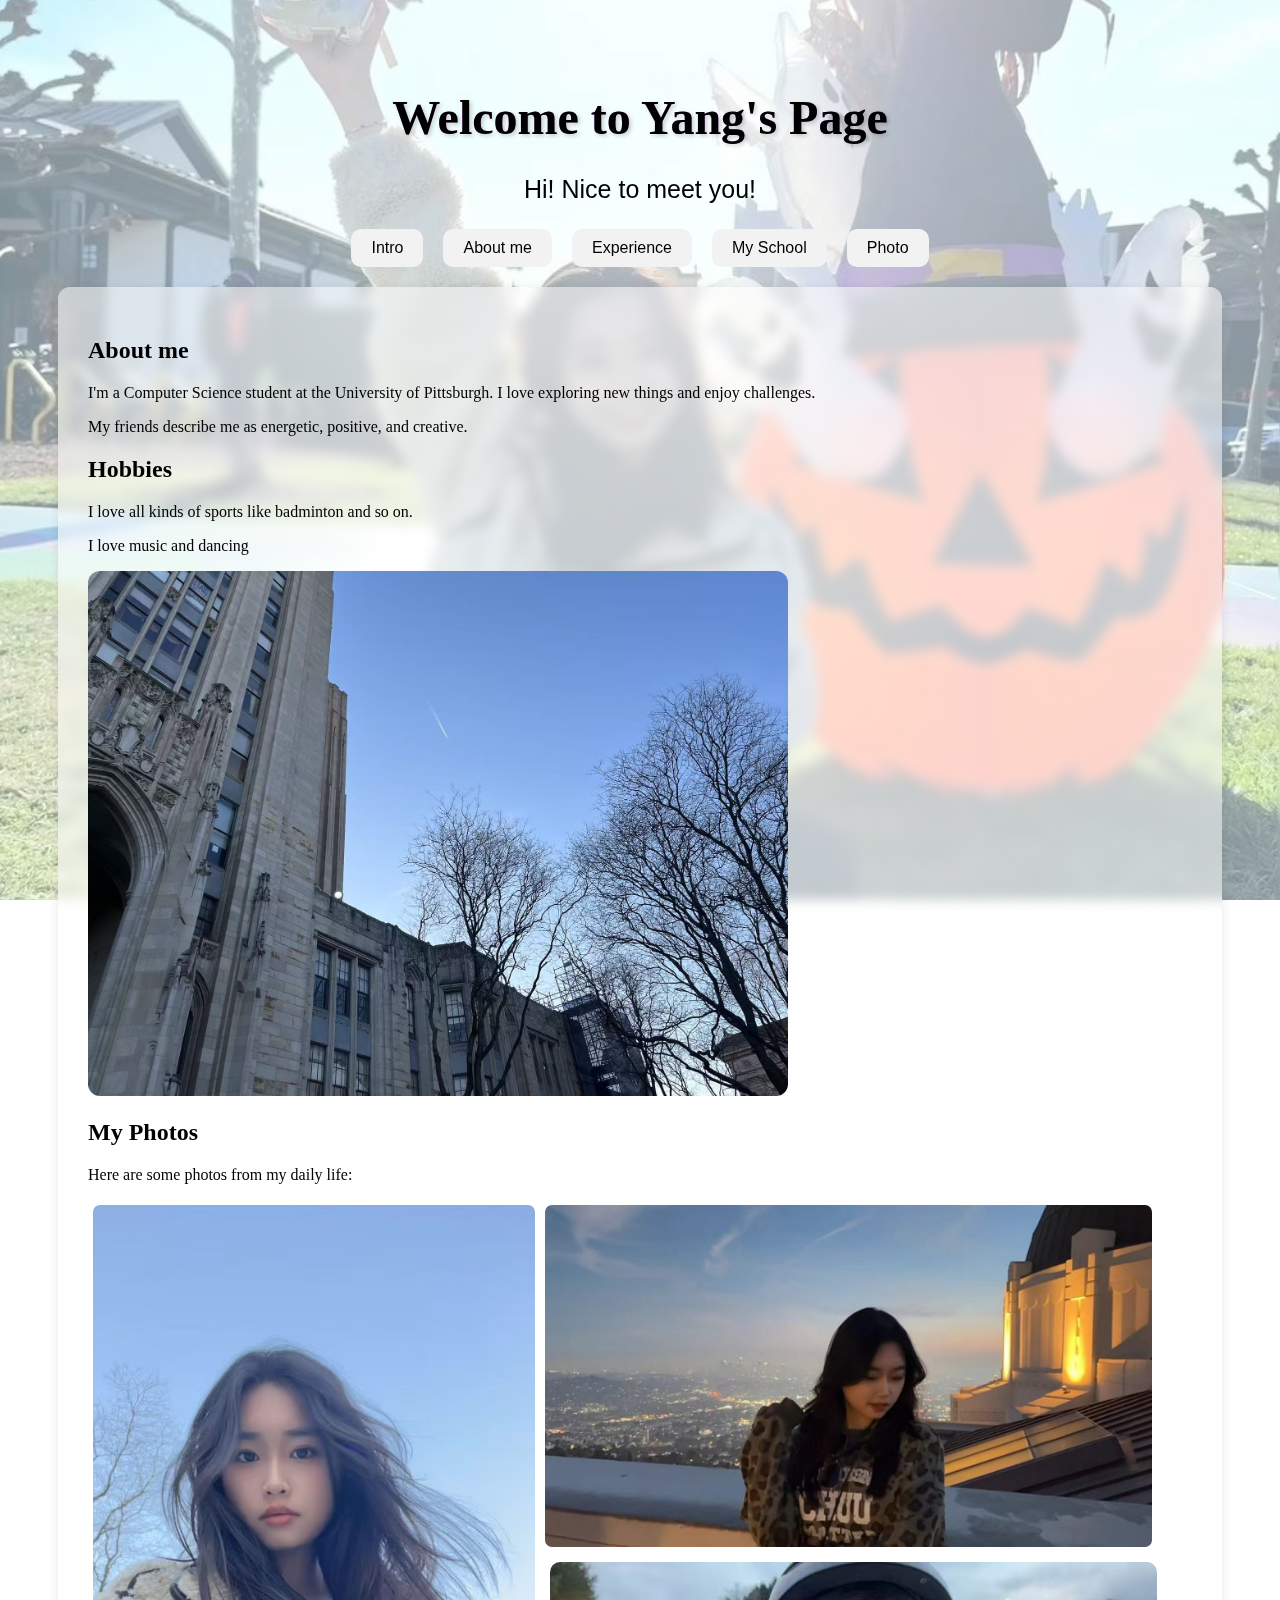
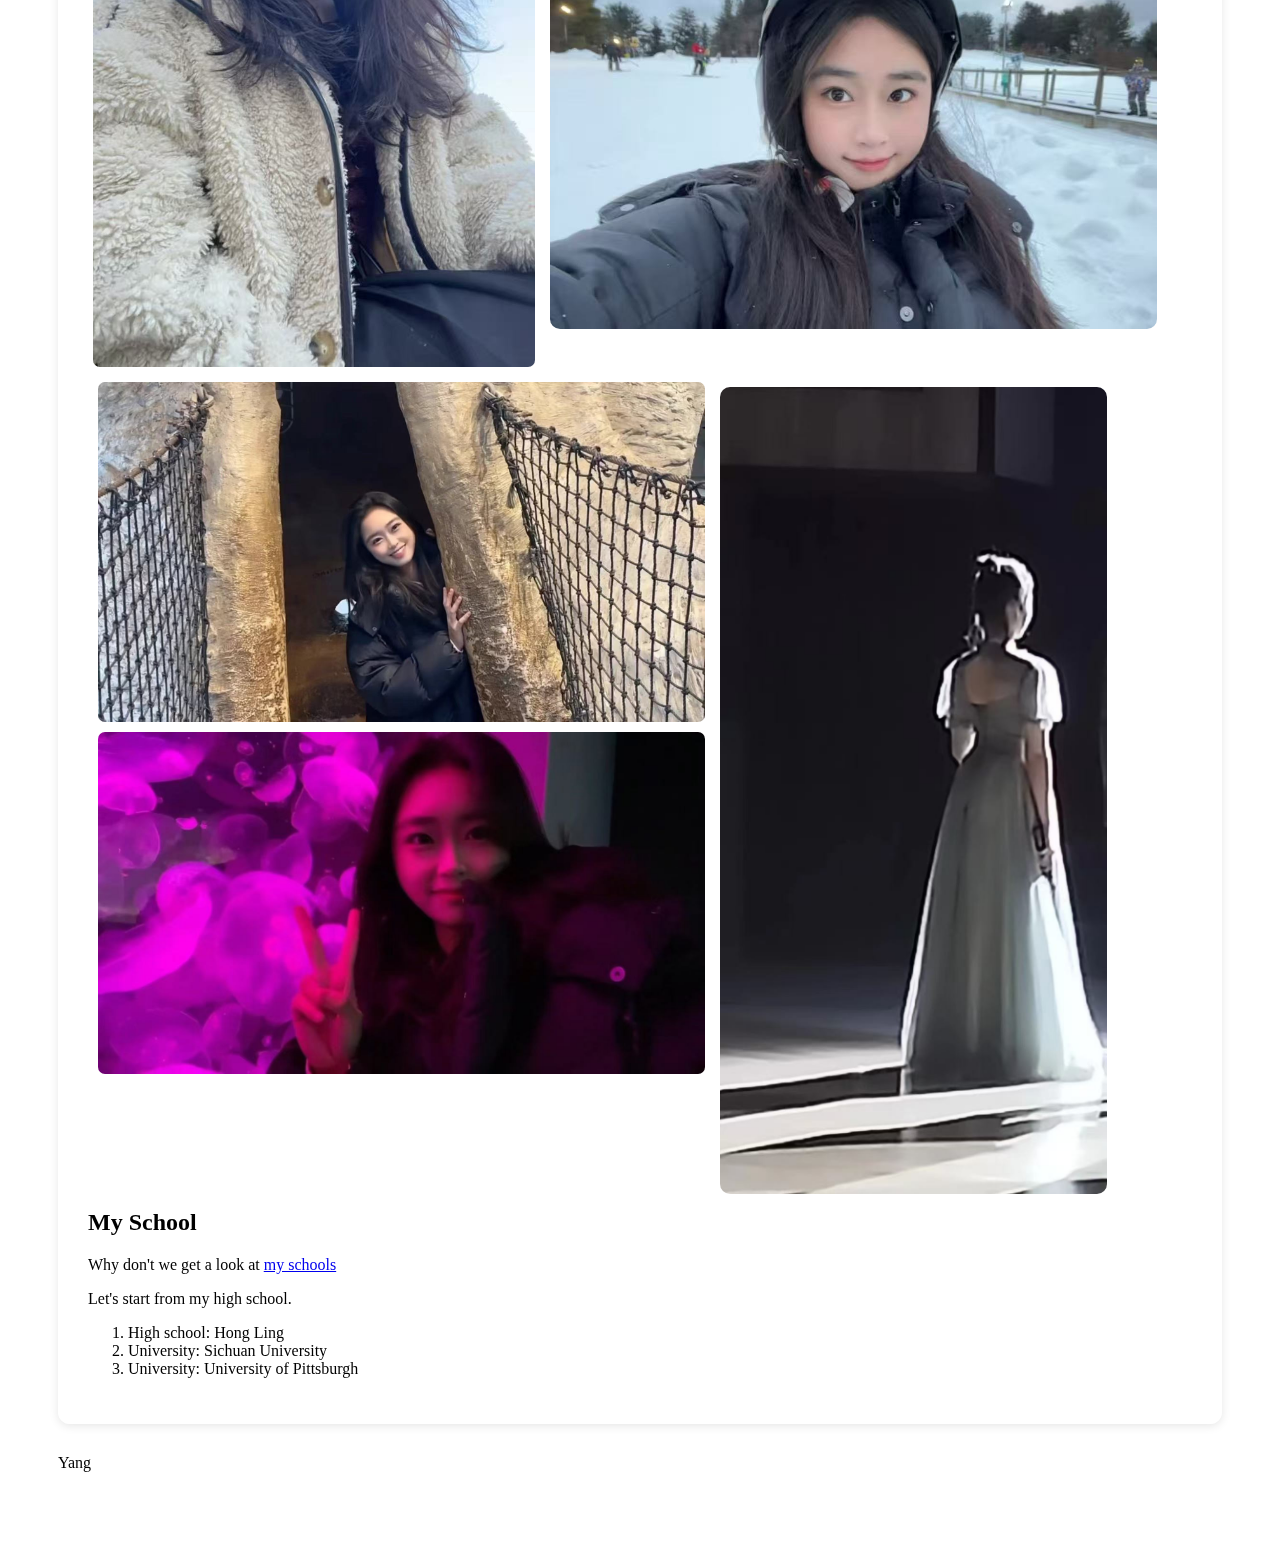
==== docs/index.html @ 6bb8c66e "move the file to docs" ====
<!DOCTYPE html>
<html>

<head>
  <title>Yang'page</title>
  <link rel="stylesheet" href="./main_page.css">
  <script type="text/javascript" src="./DOM.js"></script>
</head>

<body>
  <div class="back"></div>

  <div class="content">
    <header>
      <h1 class="artistic-title">Welcome to Yang's Page</h1>
      <p id="hello">Hi! Nice to meet you!</p>
    </header>
    <main>
      <!-- horizontal bar -->
      <div id="hori">
        <ul id="horizontal_bar">
          <li id="all">
            <a href=""><button id="all">Intro</button></a>
          </li>
          <li id="aboutme">
            <button class="other">About me</button>
          </li>
          <li id="my_life">
            <button class="other">Experience</button>
          </li>
          <li id="my_school">
            <button class="other">My School</button>
          </li>
          <li id="photo">
            <label for=""></label>
            <button class="other">Photo</button>
          </li>

        </ul>
      </div>

      <div id="below" class="section">
        <div id="about_me_all">
          <section>
            <h2>About me</h2>
            <p>I'm a Computer Science student at the University of Pittsburgh. I love exploring new things and enjoy
              challenges.</p>
            <p>My friends describe me as energetic, positive, and creative.</p>
          </section>
        </div>

        <div id="hobbies_all">
          <section>
            <h2>Hobbies</h2>
            <p>I love all kinds of sports like badminton and so on.</p>
            <p>I love music and dancing</p>
            <img src="./image/edb754511cf8bdb395ae262d6b0633e.jpg" alt="" id="learning">
          </section>
        </div>

        <div id="photos_all">
          <h2>My Photos</h2>
          <p>Here are some photos from my daily life:</p>

          <div class="masonry-gallery">
            <img src="./image/长图.jpg" alt="长图" id="长图">
            <img src="./image/横图加州.jpg" alt="横图加州" id="横图加州">
            <img src="./image/横图滑雪.jpg" alt="横图滑雪" id="横图滑雪">
            <br>
            <div id="left">
              <img src="./image/树.jpg" alt="" id="树">
              <img src="./image/粉色.jpg" alt="" id="粉色">
            </div>
            <img src="./image/主持人.jpg" alt="" id="主持人">
          </div>


        </div>


        <div id="school_all">
          <section>
            <h2>My School</h2>
            <p>Why don't we get a look at <a href="./school.html">my schools</a> </p>
            <p>Let's start from my high school.</p>
            <ol>
              <li>High school: Hong Ling</li>
              <li>University: Sichuan University</li>
              <li>University: University of Pittsburgh</li>
            </ol>
          </section>
        </div>

      </div>


      <!-- for the .js part to click on the button and show information -->
      <section id="about_me" class="section">
        <h2>About Me</h2>
        <p>Hello! My name is <strong>Yang Ye</strong>,
          and I'm currently a junior student majoring in Computer Science at the <a href="./pitt.html">
            <strong>University of Pittsburgh</strong></a>.
          I'm a passionate learner, always excited to explore new knowledge and challenges.</p>

        <p>I'm an <strong>outgoing</strong> and <strong>active</strong> person. Back in school, I served as a
          <strong>class leader</strong>,
          participated in the <strong>debate team</strong> where I trained my critical thinking and public speaking, and
          also joined the <strong>dance team</strong>,
          performing at various school events.
        </p>

        <p>In addition, I was a member of the <strong>badminton team</strong>,
          and I enjoy playing all kinds of sports including running, basketball, and more.
          Sports have always been a big part of my life—they keep me energetic and inspired.</p>

        <p>Outside of academics and sports, I'm deeply interested in <strong>technology and creativity</strong>.
          I love building things, learning how things work, and finding ways to express myself through digital tools.
        </p>

        <p>This website is a small space where I share parts of my story—thank you for stopping by!</p>
      </section>

      <!-- 照片 -->
      <section id="photos_sec" class="section" style="display: none;">
        <h2>My Photos</h2>
        <p>Here are some photos from my life — school, travel, and fun moments!</p>

        <div class="photo-gallery">
          <figure class="photo-card">
            <img src="./image/爱心.jpg" alt="Love wall">
            <figcaption class="caption">Lovely heart</figcaption>
          </figure>

          <figure class="photo-card">
            <img src="./image/大梅沙.jpg" alt="Beach">
            <figcaption class="caption">Beach day at Dameisha</figcaption>
          </figure>

          <figure class="photo-card">
            <img src="./image/骑车.jpg" alt="Biking">
            <figcaption class="caption">Riding</figcaption>
          </figure>

          <figure class="photo-card">
            <img src="./image/山顶.jpg" alt="Mountain top">
            <figcaption class="caption">View from the mountain top</figcaption>
          </figure>

          <figure class="photo-card">
            <img src="./image/滑雪.jpg" alt="Ski trip">
            <figcaption class="caption">Winter ski trip</figcaption>
          </figure>

          <figure class="photo-card">
            <img src="./image/龙头.jpg" alt="Dragon sculpture">
            <figcaption class="caption">Traditional dragon sculpture</figcaption>
          </figure>

          <figure class="photo-card">
            <img src="./image/大教堂.jpg" alt="Cathedral">
            <figcaption class="caption">Beautiful cathedral</figcaption>
          </figure>

          <figure class="photo-card">
            <img src="./image/横图滑雪.jpg" alt="Wide ski slope">
            <figcaption class="caption">Skiing in wide open snow</figcaption>
          </figure>

          <figure class="photo-card">
            <img src="./image/海洋馆.jpg" alt="Aquarium">
            <figcaption class="caption">Exploring the aquarium</figcaption>
          </figure>

          <figure class="photo-card">
            <img src="./image/横图加州.jpg" alt="California">
            <figcaption class="caption">Sunny California trip</figcaption>
          </figure>
        </div>
      </section>




      <section id="My_school" class="section">
        <h2>My School</h2>
        <p>Here's a look at my academic journey, from high school to university:</p>

        <div id="cards" class="school-grid">
          <!-- 红岭中学 -->
          <div id="HL_card" class="school-card">
            <img src="./image/红岭.jpg" alt="红岭中学">
            <h3>Hongling High School</h3>
            <p>I attended <strong>Hongling High School</strong> in Shenzhen.
              This school fostered my curiosity and gave me the foundation to pursue my academic interests. I also
              joined the dance and debate teams here.</p>
          </div>
          <!-- 四川大学 -->
          <div id="SCU_card" class="school-card">
            <img src="./image/四川大学.jpg" alt="四川大学">
            <h3>Sichuan University</h3>
            <p>My university life began at <strong>Sichuan University</strong>, one of the top universities in western
              China.
              It was here that I explored new areas, met amazing people, and built strong academic habits.</p>
            <p><a href="https://www.scu.edu.cn/" target="_blank">Visit Sichuan University</a></p>
          </div>
          <!-- 匹兹堡大学 -->
          <div id="upitt_card" class="school-card">
            <img src="./image/upitt.jpg" alt="University of Pittsburgh">
            <h3>University of Pittsburgh</h3>
            <p>Now I'm studying Computer Science at the <strong>University of Pittsburgh</strong>.
              Pitt's diverse community and rich research resources have allowed me to grow personally and academically.
            </p>
            <p><a href="https://www.pitt.edu/" target="_blank">Visit University of Pittsburgh</a></p>
          </div>
        </div>

        <!-- detail -->
        <div id="detail_inf">
          <div id="HL_D" class="school_detail_box">
            <section>
              <h3>High school: Hong Ling</h3>
            </section>
            <p>
              <strong>Hongling High School</strong> is a prestigious key secondary school located in Shenzhen, China,
              renowned for its <strong>excellent academic quality</strong> and <strong>vibrant campus culture</strong>.
            </p>

            <p>
              The school is equipped with <strong>advanced teaching facilities</strong> and supported by a
              <strong>highly experienced and dedicated faculty</strong>. It is committed to cultivating well-rounded
              students with a strong <strong>global perspective</strong> and <strong>innovative mindset</strong>.
            </p>

            <p>
              With a strong focus on <strong>holistic education</strong>, Hongling encourages students to thrive across
              <strong>academics, sports, and the arts</strong>. Its students have achieved <strong>outstanding
                results</strong> in various municipal, provincial, and national competitions.
            </p>

            <p>
              Guided by the school motto <strong>“Virtue, Scholarship, and the Pursuit of Excellence”</strong>, Hongling
              strives not only to deliver knowledge, but also to nurture students with a strong sense of
              <strong>responsibility, leadership, and creativity</strong>, empowering them to become future-ready
              individuals.
            </p>

            <img src="./image/HL.jpg" alt="红岭中学" class="photo">
            <br>
            <button class="back-button" onclick="backToCards()">Back</button>
          </div>
          <div id="SCU_D" class="school_detail_box">
            <section>
              <h3>University: Sichuan University</h3>
            </section>
            <p>
            <p>
              <strong>Sichuan University</strong> is a prestigious and comprehensive university located in Chengdu,
              Sichuan Province, China. It is recognized as a key institution under China's national <strong>“Double
                First-Class”</strong> initiative.
            </p>

            <p>
              The university was formed through the merger of the former Sichuan University, the former Chengdu
              University of Science and Technology, and the former West China University of Medical Sciences. It offers
              a wide range of disciplines, including <strong>liberal arts, science, engineering, and medicine</strong>,
              and ranks among the top universities in China.
            </p>

            <p>
              With the motto <strong>“Embrace All Streams, Hold Great Capacity”</strong>, Sichuan University emphasizes
              both <strong>academic innovation</strong> and <strong>talent cultivation</strong>. It is home to numerous
              <strong>national key laboratories</strong> and research centers, fostering cutting-edge research across
              disciplines.
            </p>

            <p>
              The campus is known for its beautiful environment and rich cultural heritage. Over the years, the
              university has produced a large number of <strong>highly qualified graduates</strong> and enjoys a strong
              reputation both in China and internationally.
            </p>

            <img src="./image/SICHuan.jpg" alt="四川大学" class="photo">
            <br>
            <button class="back-button" onclick="backToCards()">Back</button>
          </div>
          <div id="upitt_D" class="school_detail_box">
            <section>
              <h3>University: University of Pittsburgh</h3>
            </section>
            <p>
              The <strong>University of Pittsburgh</strong> (commonly known as <strong>Pitt</strong>) is a
              world-renowned research university located in Pittsburgh, Pennsylvania, USA. Founded in
              <strong>1787</strong>, it boasts a long history and a strong academic reputation.
            </p>

            <p>
              As one of the top public universities in the United States, Pitt is widely recognized for its excellence
              in <strong>medicine, engineering, computer science, business, and law</strong>. It is especially
              distinguished in the fields of <strong>medical and biomedical research</strong>, with its affiliated
              <strong>University of Pittsburgh Medical Center (UPMC)</strong> ranked among the world’s leading
              healthcare institutions.
            </p>

            <p>
              Pitt embraces a philosophy that combines <strong>innovation with practical experience</strong>, offering
              students a wealth of opportunities in <strong>research and internships</strong> across disciplines.
            </p>

            <p>
              With its <strong>inclusive academic environment</strong> and <strong>beautiful campus</strong>, Pitt
              attracts outstanding students from all over the world who are eager to pursue knowledge, collaboration,
              and global impact.
            </p>
            <img src="./image/edb754511cf8bdb395ae262d6b0633e.jpg" alt="Pitt" class="photo">
            <br>
            <button class="back-button" onclick="backToCards()">Back</button>
          </div>
        </div>

      </section>

      <section id="my_life_section" class="section">
        <h2>Experience</h2>
        <p>Here's a glimpse into my vibrant university life — from research and internships to clubs and travel
          experiences.</p>

        <h3>🌟 Internship Experience</h3>
        <p><strong>Media Data Analyst Intern</strong> — <em>Shenzhen Nanying Culture Media Co., Ltd.</em> (Jul 2022 –
          Sep 2022)</p>
        <ul>
          <li>Collected and analyzed user engagement data across major media platforms using <strong>SQL</strong> and
            Excel.</li>
          <li>Provided data visualizations and trend reports to support short video production strategies and audience
            targeting.</li>
          <li>Participated in the planning and background research for the company’s original documentary, including the
            topic “Urban Development and Natural Resources in Pingshan District.”</li>
          <li>Assisted the team in field interviews and compiled preliminary research documentation to support the
            film's production direction.</li>
        </ul>

        <h3>🔬 Research Projects</h3>
        <p><strong>Undergraduate Researcher</strong> — <em>SCUPI Honors Research Program, Sichuan University</em></p>
        <ul>
          <li><strong>Modeling of Lung Respiratory Movement Based on 4DCT Images</strong> (Team of 3)
            <ul>
              <li>Utilized Python, NumPy, and Open3D to reconstruct 3D point clouds of lung motion over time using 4DCT
                medical imaging data.</li>
              <li>Segmented the lung region across all time frames, tracked key points on the lung surface, and analyzed
                movement using affine transformation models.</li>
              <li>Produced a dynamic visualization of lung deformation to assist in radiotherapy planning for lung
                cancer patients.</li>
            </ul>
          </li>
          <li><strong>Flexible Exoskeleton Evaluation and Simulation</strong> (Team of 4)
            <ul>
              <li>Researched the design and mechanics of flexible wearable robotic exoskeletons to enhance mobility
                support for the elderly and patients.</li>
              <li>Simulated movement assistance using simplified physical models and motion capture data, evaluating
                strength and energy efficiency.</li>
              <li>Contributed to the final research presentation and group report under faculty mentorship.</li>
            </ul>
          </li>
        </ul>

        <h3>💬 Clubs and Campus Life</h3>
        <p>Outside the classroom, I enjoy a very active and balanced campus life:</p>
        <ul>
          <li>Served as a <strong>class representative</strong>, assisting faculty with student communication and
            activity coordination.</li>
          <li>Participated in the <strong>Debate Team</strong> and represented the school in regional competitions,
            improving my critical thinking and public speaking skills.</li>
          <li>Joined the <strong>Dance Team</strong> and performed in multiple school events, while also actively
            training in the <strong>Badminton Team</strong>.</li>
        </ul>

        <h3>✈️ Travel & Exploration</h3>
        <p>I’m passionate about exploring new environments. Some of my favorite travel moments include:</p>
        <ul>
          <li>Exploring the coast of California, enjoying sunny beaches and cultural vibes.</li>
          <li>Skiing trips with friends in the mountains, embracing winter sports.</li>
          <li>Visiting natural parks and temples in Sichuan, hiking and photographing breathtaking scenery.</li>
        </ul>
      </section>




    </main>
    <footer>
      <p>Yang</p>
    </footer>

  </div>

  <body>

</html>
---- docs/main_page.css ----
.back {
  /* background-color: bisque; */
  /* background-image: url("./生活照.jpg");
    background-repeat: no-repeat;
    background-size: cover;
    background-attachment: fixed;
    margin: 2%;
    padding: 5%; */

  position: fixed;
  top: 0;
  left: 0;
  width: 100%;
  height: 100%;
  background-image: url("./image/生活照.jpg");
  background-size: cover;
  background-attachment: fixed;
  background-position: center;
  opacity: 0.5;
  /* 控制透明度 */
  z-index: -2;
  /* 放到最底层 */
}

.artistic-title {
  font-size: 48px;
  text-align: center;
  font-weight: bold;
  background: linear-gradient(to right, #ff6ec4, #7873f5);
  -webkit-background-clip: text;
  /* -webkit-text-fill-color: transparent; */
  text-shadow: 2px 2px 4px rgba(0,0,0,0.2);
  margin-bottom: 30px;
}

#hello{
  /* font-family: 'Pacifico', cursive; */
  text-align: center;
  font-family: 'Playfair Display', 'Brush Script MT', cursive, sans-serif;
  font-size: 25px;
}

.content {
  /* 背景 */
  position: relative;
  z-index: 1;
  padding: 50px;
}

.section {
  background: rgba(255, 255, 255, 0.5); /* 半透明白色背景 */
  padding: 30px;
  border-radius: 12px;
  margin-bottom: 30px;
  box-shadow: 0 2px 10px rgba(0, 0, 0, 0.1);
  backdrop-filter: blur(6px); /* 可选：增加模糊，提升可读性 */
}




/* image  */
#learning {
  width: 90%;
  max-width: 700px;
}

#长图 {
  float: left;
  width: 40%;
  padding: 5px;
  border-radius: 12px;
}

#横图加州 {
  float: left;
  width: 55%;
  padding: 5px;
  border-radius: 12px;
}

#横图滑雪 {
  float: left;
  width: 55%;
  padding: 10px;
  border-radius: 20px;
}

br {
  clear: both;
}

#left {
  float: left;
  width: 55%;
  padding: 5px;
  border-radius: 12px;
}

#left img {
  float: left;
  width: 100%;
  padding: 5px;
  border-radius: 12px;
}

#主持人 {
  border-radius: 25px;
  float: left;
  width: 35%;
  padding: 15px;
}

img{
  border-radius: 12px;
}

/* horizontal_bar */
/* 外层容器整体居中 */
#hori {
  text-align: center;
  margin: 20px 0;
}

/* 去除 ul 默认样式 */
#horizontal_bar {
  list-style: none;
  padding: 0;
  margin: 0 auto;
  display: flex;
  justify-content: center;
  gap: 20px; /* 按钮之间的间隔 */
}

/* 每个导航项 */
#horizontal_bar li {
  margin: 0;
}

/* 按钮通用样式 */
#horizontal_bar button {
  padding: 10px 20px;
  font-size: 16px;
  font-weight: 500;
  border: none;
  border-radius: 10px;
  background-color: #f2f2f2;
  cursor: pointer;
  transition: background-color 0.3s ease, transform 0.2s ease;
}

/* 鼠标悬停时变色 */
#horizontal_bar button:hover {
  background-color: #e0e0e0;
  transform: scale(1.05);
}

/* 可选：高亮当前按钮 */
#horizontal_bar button.active {
  background-color: #007bff;
  color: white;
}


/* content */
#school {
  clear: both;
}

#below {
  clear: both;
}

#school_all {
  clear: both;
}

/* about me */
#about_me {
  clear: both;
  display: none;
}

/* photo */
#photos_sec {
  clear: both;
  display: none;
}

.photo-gallery {
  display: grid;
  grid-template-columns: repeat(auto-fit, minmax(240px, 1fr));
  gap: 20px;
  margin-top: 20px;
}

.photo-card {
  text-align: center;
}

.photo-card img {
  width: 100%;
  max-height: 180px;
  object-fit: cover;
  border-radius: 12px;
  box-shadow: 0 4px 12px rgba(0, 0, 0, 0.15);
  transition: transform 0.3s ease;
}

.photo-card img:hover {
  transform: scale(1.05);
}

.caption {
  margin-top: 8px;
  font-size: 14px;
  color: #444;
}


/* myschool */
#My_school {
  clear: both;
  display: none;
}

.school-grid {
  display: grid;
  grid-template-columns: repeat(3, 1fr);
  gap: 30px;
  margin-top: 30px;
  padding: 0 20px;
}

.school-card {
  background-color: #fff;
  padding: 20px;
  border-radius: 12px;
  box-shadow: 0 4px 10px rgba(0, 0, 0, 0.1);
  text-align: center;
  cursor: pointer;
  transition: transform 0.2s;
}

.school-card:hover {
  transform: scale(1.02);
}

.school-card img {
  width: 100%;
  height: 160px;
  object-fit: cover;
  border-radius: 8px;
  margin-bottom: 10px;
}

.school-card h3 {
  margin-top: 0;
  color: #333;
}

.school-card a {
  color: #0056b3;
  text-decoration: none;
}

.school-card a:hover {
  text-decoration: underline;
}

@keyframes fadeIn {
  from {
    opacity: 0;
    transform: translateY(-10px);
  }

  to {
    opacity: 1;
    transform: translateY(0);
  }
}

/* for the detailView */
.school_detail_box {
  display: none;
}

.school_detail_box .photo {
  width: 100%;
  max-width: 700px;
  border-radius: 10px;
  margin-top: 15px;
}

.back-button {
  margin-top: 20px;
  padding: 10px 20px;
  background-color: #444;
  color: white;
  border: none;
  border-radius: 8px;
  cursor: pointer;
}

/* mylife */
#my_life_section{
  clear: both;
  display: none;
}
section.section {
  padding: 30px;
  max-width: 900px;
  margin: auto;
  line-height: 1.8;
}

section.section h3 {
  margin-top: 25px;
  color: #333;
}

section.section ul {
  margin-left: 20px;
  padding-left: 0;
}

section.section ul li {
  margin-bottom: 8px;
  font-size: 15px;
}
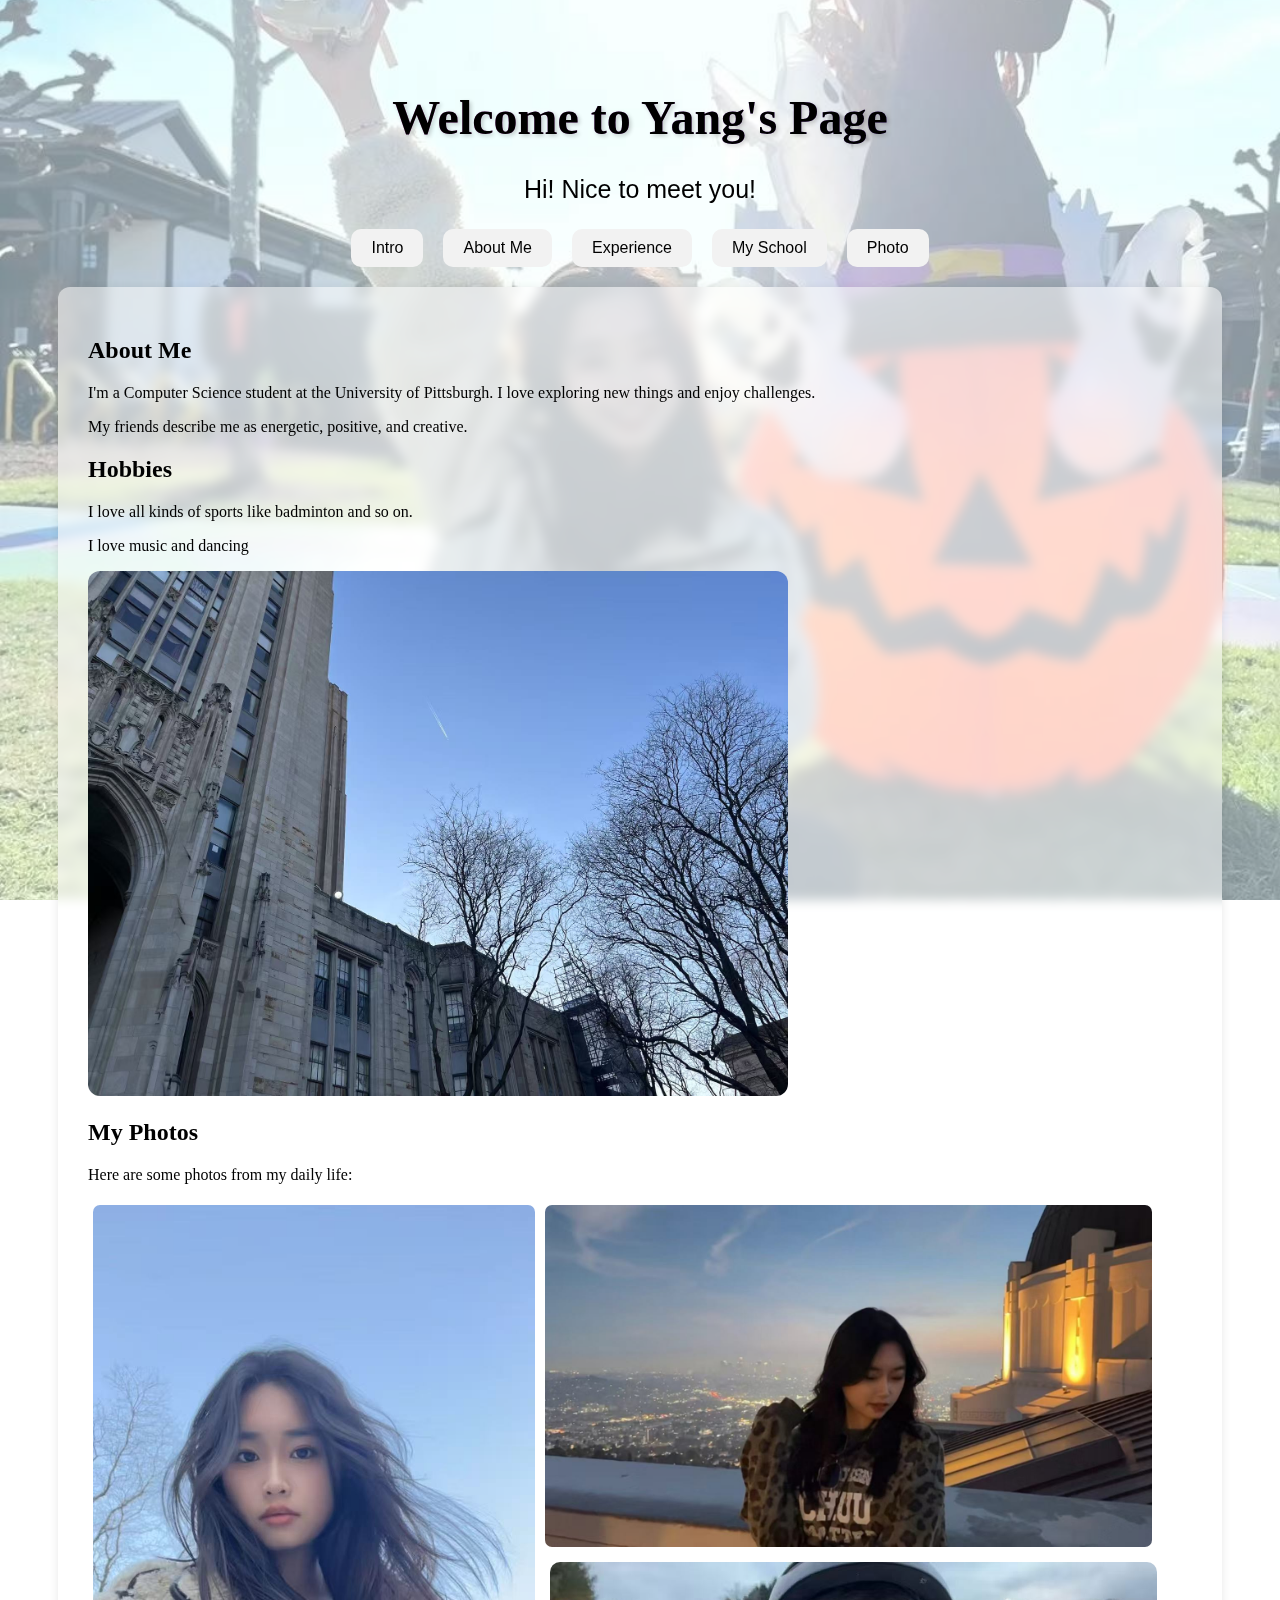
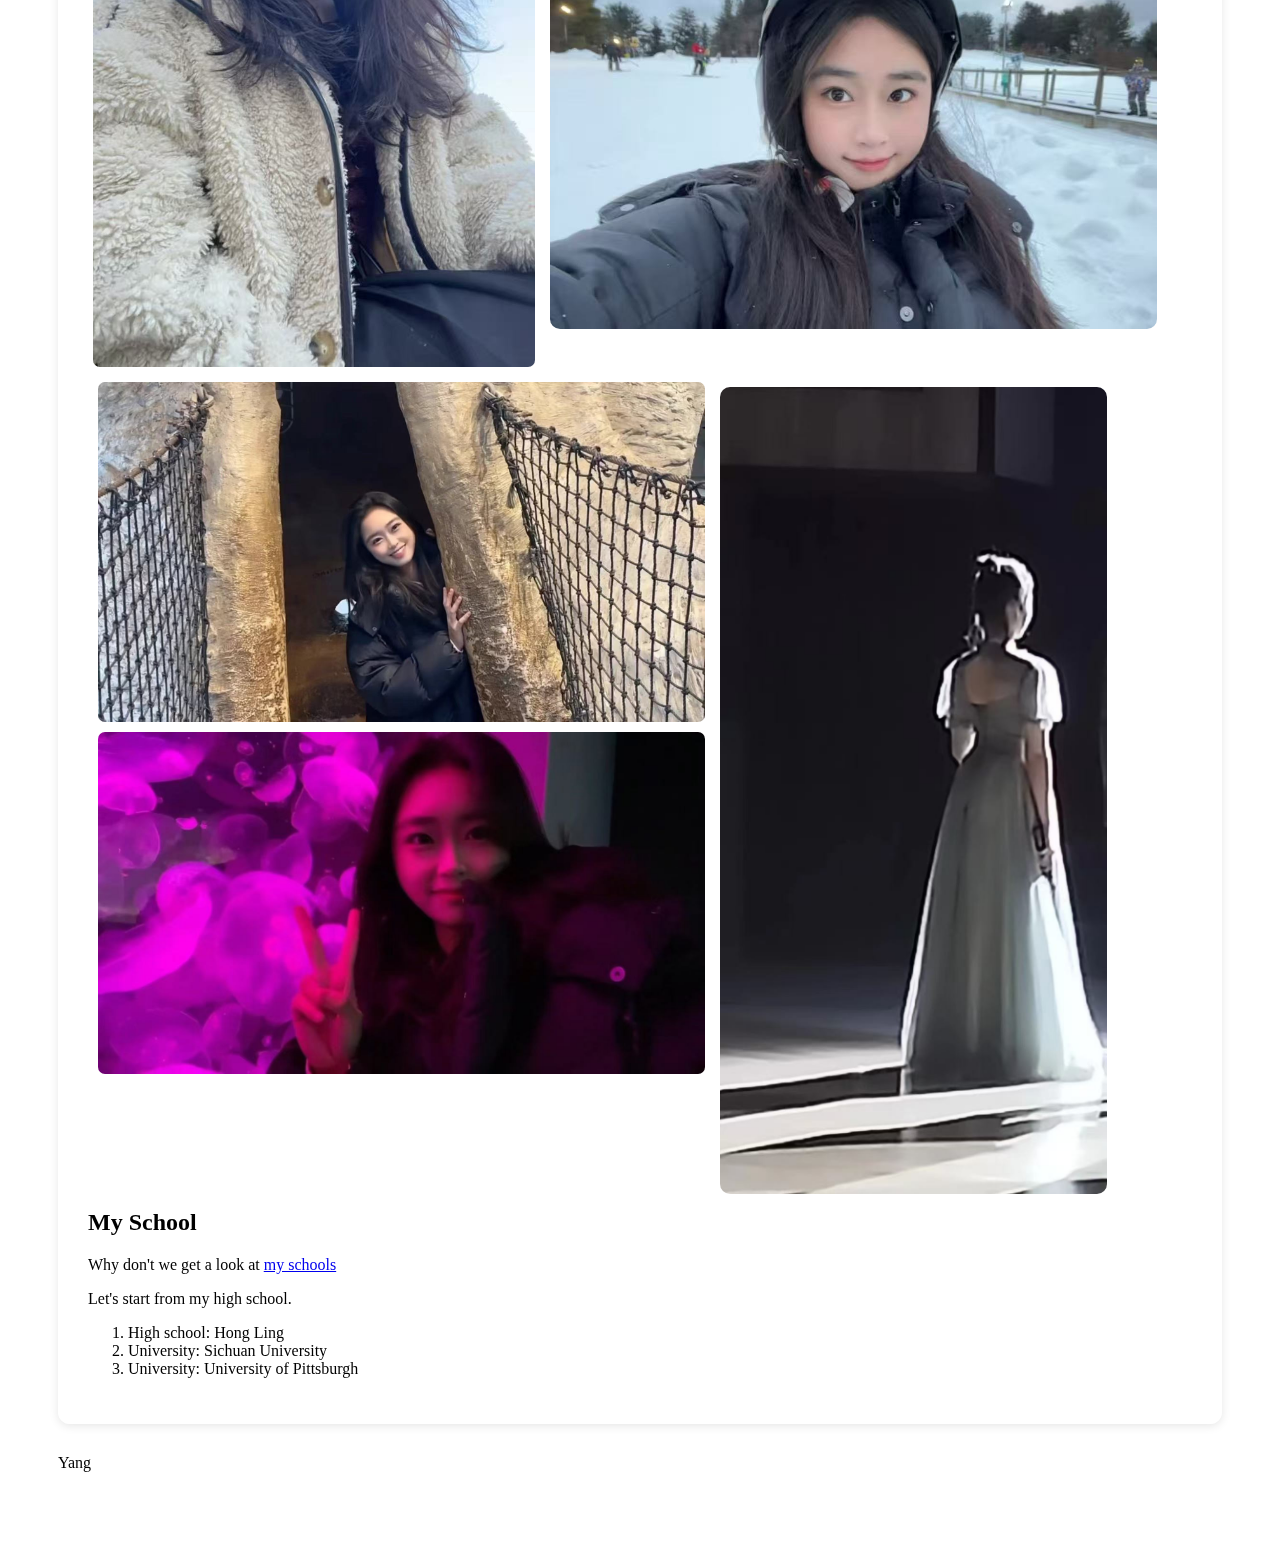
==== commit a065b184: "change the about me to uppercase" ====
--- a/docs/index.html
+++ b/docs/index.html
@@ -23,7 +23,7 @@
             <a href=""><button id="all">Intro</button></a>
           </li>
           <li id="aboutme">
-            <button class="other">About me</button>
+            <button class="other">About Me</button>
           </li>
           <li id="my_life">
             <button class="other">Experience</button>
@@ -42,7 +42,7 @@
       <div id="below" class="section">
         <div id="about_me_all">
           <section>
-            <h2>About me</h2>
+            <h2>About Me</h2>
             <p>I'm a Computer Science student at the University of Pittsburgh. I love exploring new things and enjoy
               challenges.</p>
             <p>My friends describe me as energetic, positive, and creative.</p>
@@ -311,7 +311,8 @@
               attracts outstanding students from all over the world who are eager to pursue knowledge, collaboration,
               and global impact.
             </p>
-            <img src="./image/edb754511cf8bdb395ae262d6b0633e.jpg" alt="Pitt" class="photo">
+            <img src="./image/uPittsburgh.jpg" alt="Pitt" class="photo">
+            <img src="./image/Cathy.jpg" alt="" class="photo">
             <br>
             <button class="back-button" onclick="backToCards()">Back</button>
           </div>
@@ -328,36 +329,34 @@
         <p><strong>Media Data Analyst Intern</strong> — <em>Shenzhen Nanying Culture Media Co., Ltd.</em> (Jul 2022 –
           Sep 2022)</p>
         <ul>
-          <li>Collected and analyzed user engagement data across major media platforms using <strong>SQL</strong> and
-            Excel.</li>
-          <li>Provided data visualizations and trend reports to support short video production strategies and audience
-            targeting.</li>
-          <li>Participated in the planning and background research for the company’s original documentary, including the
-            topic “Urban Development and Natural Resources in Pingshan District.”</li>
-          <li>Assisted the team in field interviews and compiled preliminary research documentation to support the
-            film's production direction.</li>
+          <li>Conducted customer data analysis using SQL to extract actionable insights for supporting marketing
+            and business strategies.</li>
+          <li>Researched and analyzed statistical data to support a documentary on urban development and natural
+            resource management in Pingshan District, Shenzhen.</li>
         </ul>
 
         <h3>🔬 Research Projects</h3>
-        <p><strong>Undergraduate Researcher</strong> — <em>SCUPI Honors Research Program, Sichuan University</em></p>
+        <p><strong>Undergraduate Researcher</strong> </p>
         <ul>
-          <li><strong>Modeling of Lung Respiratory Movement Based on 4DCT Images</strong> (Team of 3)
+          <li><strong>Modeling of Lung Respiratory Movement Model Based on 4DCT Images</strong>
             <ul>
-              <li>Utilized Python, NumPy, and Open3D to reconstruct 3D point clouds of lung motion over time using 4DCT
-                medical imaging data.</li>
-              <li>Segmented the lung region across all time frames, tracked key points on the lung surface, and analyzed
-                movement using affine transformation models.</li>
-              <li>Produced a dynamic visualization of lung deformation to assist in radiotherapy planning for lung
-                cancer patients.</li>
+              <li>Transformed 4DCT image data into processable point cloud numerical formats for advanced analysis
+                and landmark point extraction. Annotated CT images by precisely identifying and labeling landmark
+                points within the datasets.</li>
+              <li>Explored theoretical aspects of affine transformations to accurately determine the positional
+                coordinates of identical point clouds at different time points.</li>
+              <li>Collaborated in the development of a comprehensive respiratory motion model of the lungs,
+                enhancing the understanding of pulmonary dynamics.</li>
             </ul>
           </li>
-          <li><strong>Flexible Exoskeleton Evaluation and Simulation</strong> (Team of 4)
+          <li><strong>Flexible Exoskeleton Performance Evaluation</strong>
+             — <em>SCUPI Honors Research Program, Sichuan University</em>
             <ul>
-              <li>Researched the design and mechanics of flexible wearable robotic exoskeletons to enhance mobility
-                support for the elderly and patients.</li>
-              <li>Simulated movement assistance using simplified physical models and motion capture data, evaluating
-                strength and energy efficiency.</li>
-              <li>Contributed to the final research presentation and group report under faculty mentorship.</li>
+              <li>Selected for SCUPI's Research Honor Program to research flexible exoskeletal structures.</li>
+              <li>Conducted comprehensive literature reviews to understand the architecture and mechanics of flexible
+                exoskeletons in motion.</li>
+              <li>Analyzed and compared various methodologies for assessing and testing the efficacy of flexible
+                exoskeletal systems.</li>
             </ul>
           </li>
         </ul>
@@ -374,7 +373,7 @@
         </ul>
 
         <h3>✈️ Travel & Exploration</h3>
-        <p>I’m passionate about exploring new environments. Some of my favorite travel moments include:</p>
+        <p>I'm passionate about exploring new environments. Some of my favorite travel moments include:</p>
         <ul>
           <li>Exploring the coast of California, enjoying sunny beaches and cultural vibes.</li>
           <li>Skiing trips with friends in the mountains, embracing winter sports.</li>
--- a/docs/main_page.css
+++ b/docs/main_page.css
@@ -1,12 +1,4 @@
 .back {
-  /* background-color: bisque; */
-  /* background-image: url("./生活照.jpg");
-    background-repeat: no-repeat;
-    background-size: cover;
-    background-attachment: fixed;
-    margin: 2%;
-    padding: 5%; */
-
   position: fixed;
   top: 0;
   left: 0;
